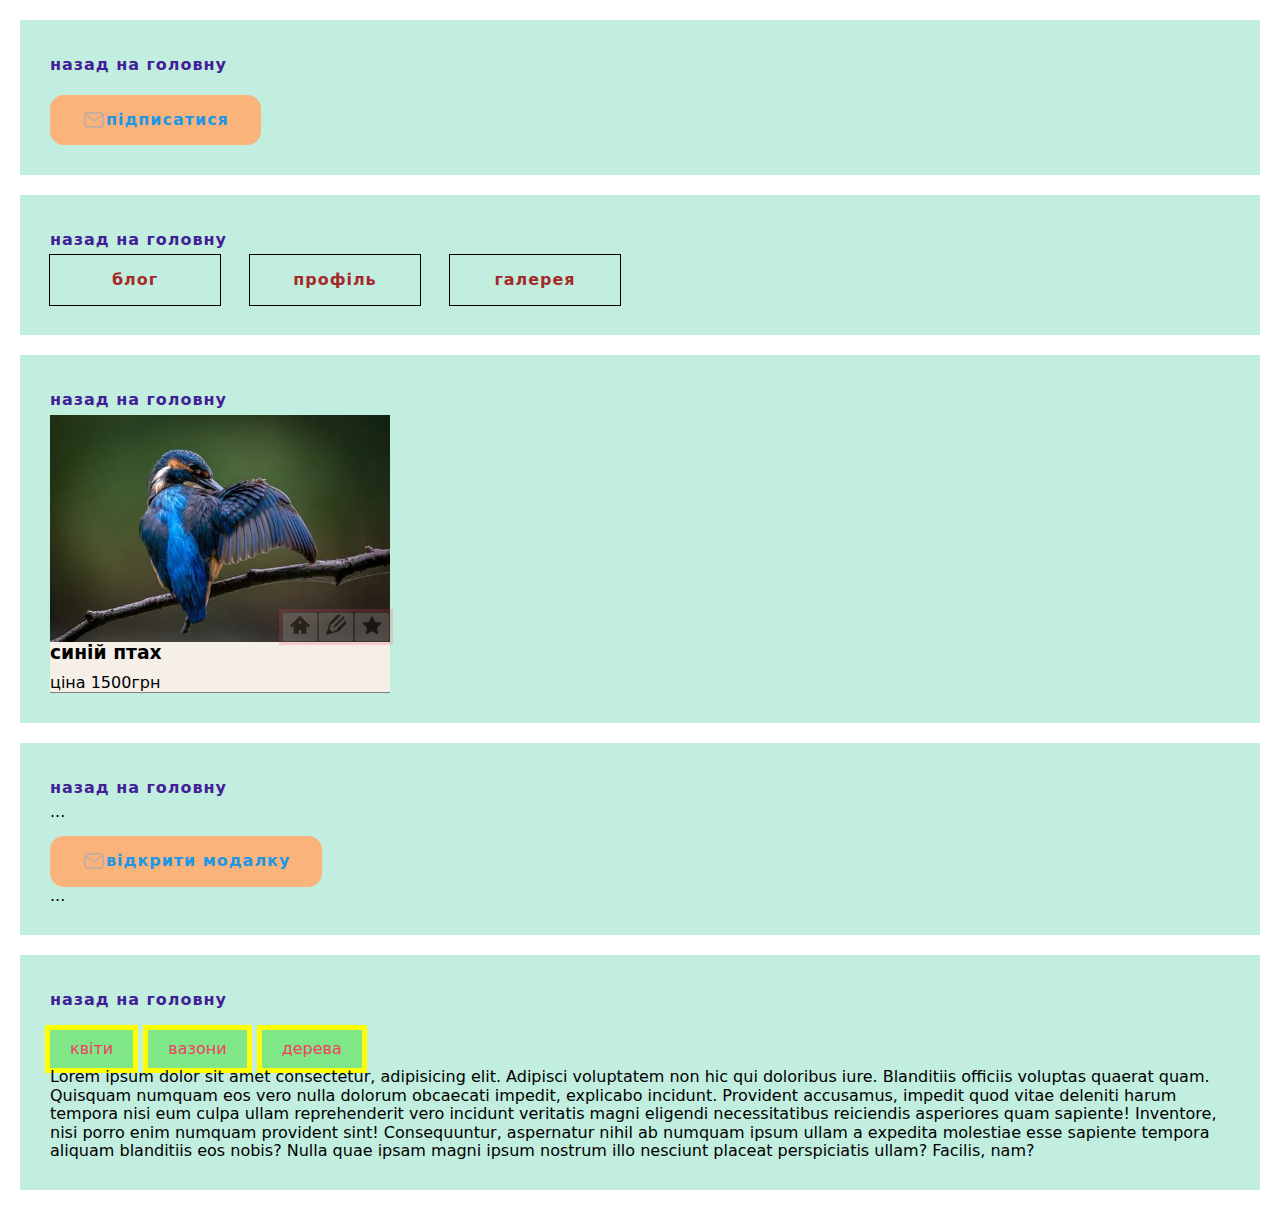
==== index.html @ 731b2d1d "modul_5" ====
<!DOCTYPE html>
<html lang="en">

<head>
    <meta charset="UTF-8" />
    <meta http-equiv="X-UA-Compatible" content="IE=edge" />
    <meta name="viewport" content="width=device-width, initial-scale=1.0" />
    <title>Document</title>
    <link
        href="https://fonts.googleapis.com/css2?family=Raleway:wght@700&family=Roboto:wght@400;500;700;900&display=swap"
        rel="stylesheet" />
    <link rel="stylesheet"
        href="https://cdnjs.cloudflare.com/ajax/libs/modern-normalize/1.1.0/modern-normalize.min.css" />
    <link rel="stylesheet" href="./css/button.css" />
</head>

<body>
    <section class="section button-section">
        <div class="container">
            <a href="./index.html" class="link">назад на головну</a>

            <button class="button">підписатися</button>
        </div>
    </section>

    <section class="section ul">
        <div class="container">
            <a href="./index.html" class="link">назад на головну</a>

            <ul class="menu list">
                <li class="menu-item"><a href="" class="menu-link link">блог</a></li>
                <li class="menu-item"><a href="" class="menu-link link">профіль</a></li>
                <li class="menu-item"><a href="" class="menu-link link">галерея</a></li>
            </ul>

        </div>
    </section>

    <section class="section overlay">
        <div class="container">
            <a href="./index.html" class="link">назад на головну</a>
            <article class="product">
                <div class="product-thumb">
                    <img src="./images/kingfisher-7346545__340.webp" alt="пташка" width="340" />
                    <div class="product-actions">
                        <button arial-label="обране" class="item">
                            <svg class="icon" width="20" height="20">
                                <use href="./images/symbol-defs.svg#icon-home2"></use>
                            </svg>
                        </button>
                        <button arial-label="відгуки" class="item">
                            <svg class="icon" width="20" height="20">
                                <use href="./images/symbol-defs.svg#icon-pencil2"></use>
                            </svg>
                        </button>
                        <button arial-label=" закладки" class="item">
                            <svg class="icon" width="20" height="20">
                                <use href="./images/symbol-defs.svg#icon-star-full"></use>
                            </svg>
                        </button>
                    </div>
                </div>
                <div class="product-meta">
                    <h3 class="product-name">синій птах</h3>
                    <p class="product-price">ціна 1500грн</p>
                </div>
        </div>

        </article>

    </section>

    <section class="section modal-window">
        <div class="container">
            <a href="./index.html" class="link">назад на головну</a>
            <P> ...
            </P>

            <button class="button" data-modal-open>відкрити модалку</button>

            <P> ...
            </P>

            <div class="backdrop is-hidden" data-modal>
                <div class="modal">
                    <p>Lorem ipsum dolor sit amet consectetur adipisicing elit. Quisquam quibusdam maxime laudantium
                        eaque, temporibus consectetur tenetur adipisci dolores porro repudiandae iusto ducimus expedita
                        quod aspernatur est cumque cupiditate. Doloremque, labore.
                        Lorem ipsum, dolor sit amet consectetur adipisicing elit. Sequi architecto possimus quam nemo
                        eius vitae autem quas non illo quibusdam? Recusandae voluptas culpa consequuntur veritatis.
                        Nobis assumenda saepe doloribus dolor.
                    </p>
                    <button data-modal-close>закрити</button>
                </div>
            </div>

            <script>
                const refs = {
                    openModalBtn: document.querySelector("[data-modal-open]"),
                    closeModalBtn: document.querySelector("[data-modal-close]"),
                    modal: document.querySelector("[data-modal]"),
                };

                refs.openModalBtn.addEventListener("click", toggleModal);
                refs.closeModalBtn.addEventListener("click", toggleModal);

                function toggleModal() {
                    refs.modal.classList.toggle("is-hidden");
                }
            </script>
        </div>
    </section>

    <section class="section windows">
        <div class="container">
            <a href="./index.html" class="link">назад на головну</a>
            <ul class="options">
                <li class="options-item">
                    <a href="" class="options-link">квіти</a>
                </li>
                <li class="options-item">
                    <a href="" class="options-link">вазони</a>
                </li>
                <li class="options-item">
                    <a href="" class="options-link">дерева</a>
                    <ul class="submenu">
                        <li><a href="">яблуні</a></li>
                        <li><a href="">груші</a></li>
                        <li><a href="">сливи</a></li>
                    </ul>
                </li>
            </ul>

            <p>Lorem ipsum dolor sit amet consectetur, adipisicing elit. Adipisci voluptatem non hic qui doloribus iure.
                Blanditiis officiis voluptas quaerat quam. Quisquam numquam eos vero nulla dolorum obcaecati impedit,
                explicabo incidunt.
                Provident accusamus, impedit quod vitae deleniti harum tempora nisi eum culpa ullam reprehenderit vero
                incidunt veritatis magni eligendi necessitatibus reiciendis asperiores quam sapiente! Inventore, nisi
                porro enim numquam provident sint!
                Consequuntur, aspernatur nihil ab numquam ipsum ullam a expedita molestiae esse sapiente tempora aliquam
                blanditiis eos nobis? Nulla quae ipsam magni ipsum nostrum illo nesciunt placeat perspiciatis ullam?
                Facilis, nam?</p>
        </div>

    </section>


</body>

</html>
---- css/button.css ----
p,
h1,
h2,
h3,
h4,
h5,
h6 {
  margin: 0;
}

ul,
ol {
  margin: 0;
  padding: 0;
}

img {
  display: block;
  height: auto;
}

.link {
  text-decoration: none;
}

.list {
  list-style: none;
}

.section {
  margin: 20px;
  background-color: rgb(193, 238, 223);
}

.container {
  padding: 30px;
}

.link {
  font-weight: 700;
  font-size: 16px;
  line-height: 1.88;
  letter-spacing: 0.06em;
  color: rgb(67, 30, 151);
}

/*----------------------button*/
.button {
  position: relative;
  display: inline-block;
  padding: 10px 32px;
  margin-top: 15px;
  min-width: 200px;
  border: transparent;
  border-radius: 14px;

  color: rgb(33, 150, 228);
  cursor: pointer;
  background-color: rgb(250, 180, 123);
  font-weight: 700;
  font-size: 16px;
  line-height: 1.88;
  display: flex;
  align-items: center;
  text-align: center;
  letter-spacing: 0.06em;
  overflow: hidden;

  transition: background-color;
  transition-duration: 250ms;
  transition-timing-function: cubic-bezier(0.4, 0, 0.2, 1);
}

.button:hover,
.button:focus {
  background-color: rgb(241, 239, 122);
  color: brown;
}

.button::before,
.button::after {
  content: "";
  width: 24px;
  height: 24px;
  transition: transform 250ms cubic-bezier(0.4, 0, 0.2, 1);
}

.button::before {
  background-image: url(../images/mail.svg);
  background-size: contain;
}

.button:hover::before {
  transform: translateY(-43px);
}

.button::after {
  position: absolute;
  top: 50%;
  left: 30px;
  transform: translateY(calc(-50% + 40px));

  background-image: url(../images/phone.svg);
  background-size: contain;
}

.button:hover::after {
  transform: translateY(-50%);
}

/*  ---------------------ul*/
.menu {
  display: flex;
  gap: 30px;
}

.menu-link {
  position: relative;
  outline: 1px solid black;

  display: block;
  padding: 10px 20px;
  text-decoration: none;
  color: brown;
  min-width: 170px;
  text-align: center;
}

.menu-link::after {
  content: "";

  position: absolute;
  left: 0;
  bottom: 0;

  display: block;
  width: 100%;
  height: 8px;
  background-color: rgb(250, 180, 123);
  /*opacity: 0;*/
  transform: scaleX(0);

  transition: width 250ms cubic-bezier(0.4, 0, 0.2, 1);
}

.menu-link:hover::after {
  display: block;
  /*opacity: 1;*/
  /*width: 100%;*/
  transform: scaleX(1);
}

/*--------------------------overlay*/
.product-thumb {
  position: relative;
}

.product-thumb::before {
  display: inline-block;
  position: absolute;
  content: "";
  width: 100%;
  height: 100%;
  background-color: rgba(125, 200, 243, 0.5);
  opacity: 0;
}

.product-thumb:hover::before {
  opacity: 1;
}

.product {
  width: 340px;
  background-color: rgb(245, 239, 232);
  border-bottom: 1px solid gray;
}

.product:hover .product-actions {
  opacity: 1;
}

.product-actions {
  position: absolute;
  display: flex;
  justify-content: center;

  outline: 3px solid rgb(240, 64, 102);
  bottom: 0;
  right: 0;
  opacity: 0.2;
  transition: 250ms opacity;
}

.product-actions .icon {
}

.product-name {
  margin-top: 0;
  margin-bottom: 10px;
}

.product-price {
  margin-top: 0;
  margin-bottom: 0px;
}

/*---------------------modal-window*/

.backdrop {
  position: fixed;
  top: 0;
  left: 0;
  width: 100%;
  height: 100%;
  background-color: rgb(226, 240, 104, 0.5);
}

.backdrop.is-hidden{
    opacity: 0;
    pointer-events: none;
}

.modal {
  position: absolute;
  top: 50%;
  left: 50%;
  transform: translate(-50%, -50%);

  height: 200px;
  width: 500px;
  padding: 10px;

  background-color: rgb(131, 241, 241);
}

/*----------------windows*/

.options{
    padding: 0;
    margin: 0;
    list-style: none;

    display: flex;
    margin-top: 15px;
}
.options-item{
    margin-right: 15px;
    outline: 5px solid yellow ;
    
}

.options-item:hover .submenu{
    display: block;
}

.options-link{
    display: block;
    padding: 10px 20px;

    text-decoration: none;
    background-color: rgb(128, 231, 136);
    color: rgb(240, 64, 102);
}

.submenu{
    margin: 0;
    padding: 0;
    list-style: none;
    background-color: rgb(163, 224, 252);
    
    display: none;
}

.submenu a{
    text-decoration: none;
}
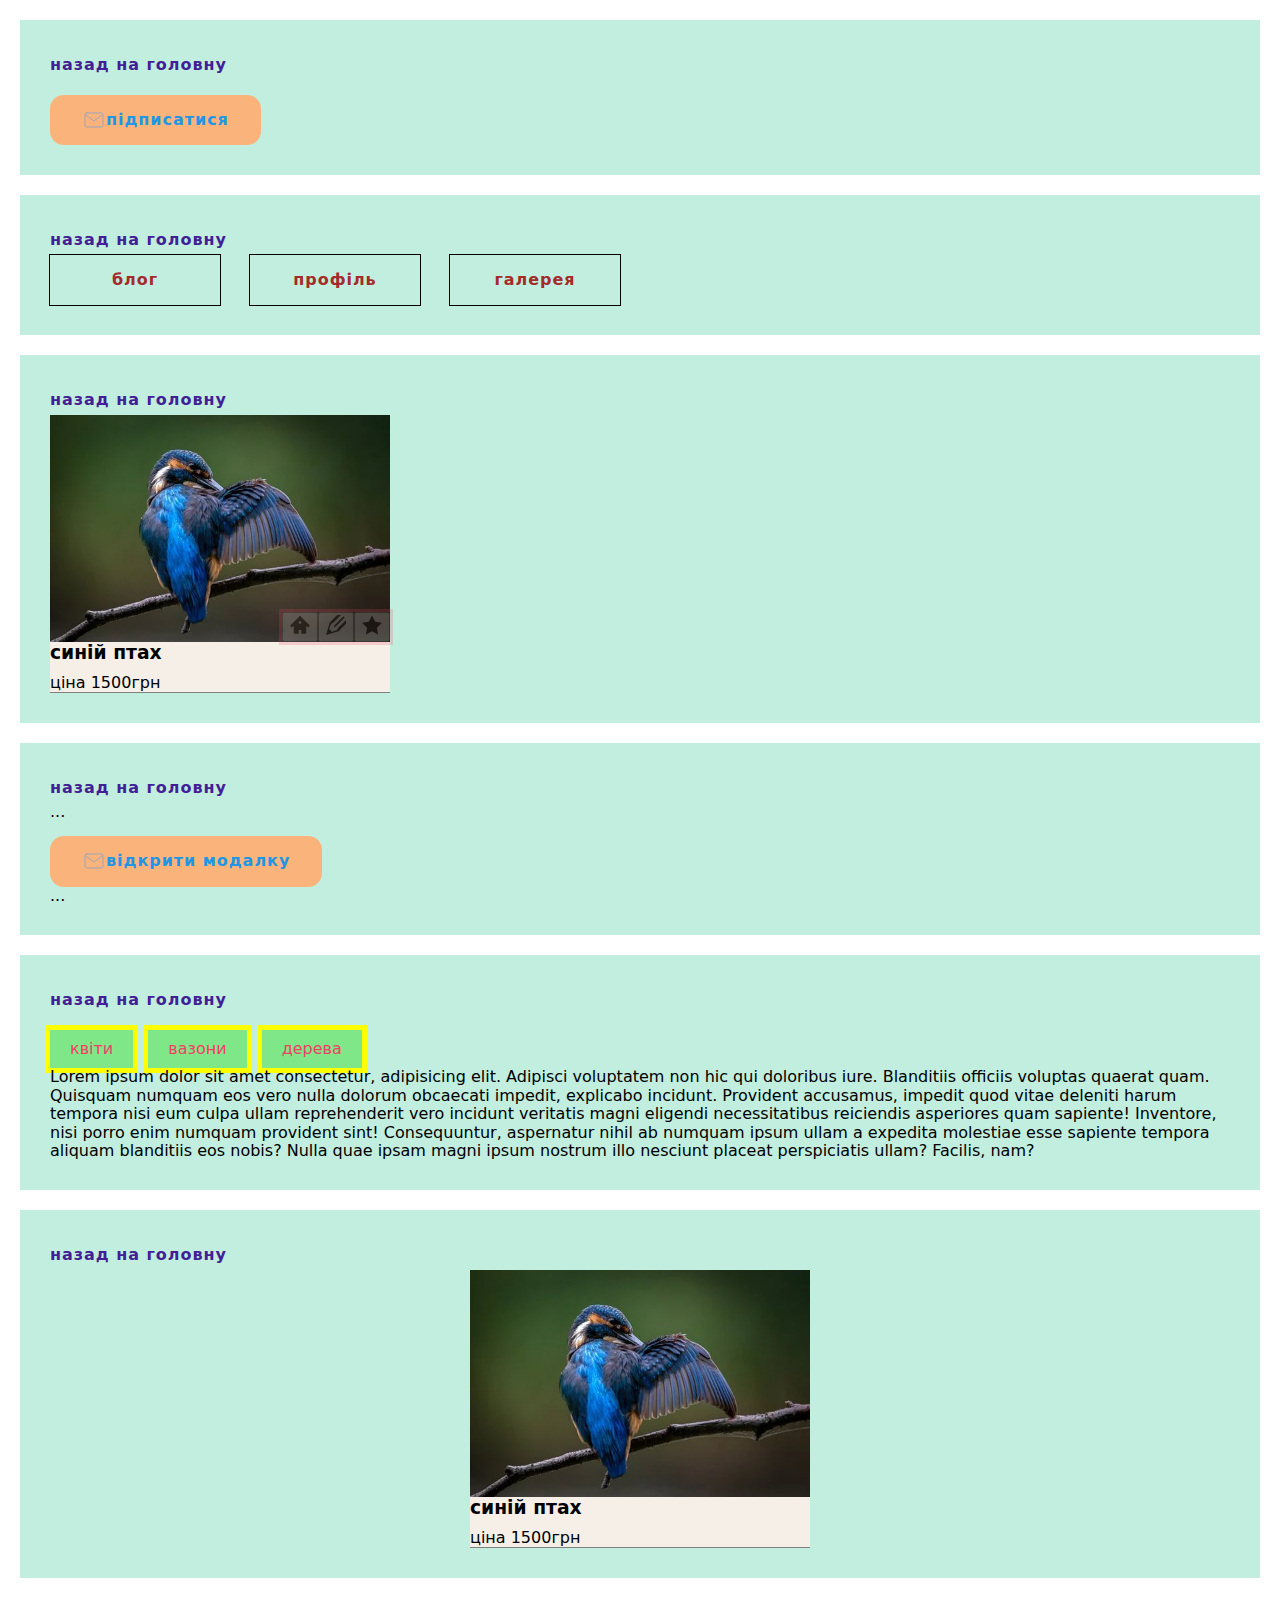
==== commit a8bcd2c6: "modul5" ====
--- a/index.html
+++ b/index.html
@@ -70,7 +70,7 @@
 
     </section>
 
-    <section class="section modal-window">
+    <section class="section section-window">
         <div class="container">
             <a href="./index.html" class="link">назад на головну</a>
             <P> ...
@@ -111,7 +111,7 @@
         </div>
     </section>
 
-    <section class="section windows">
+    <section class="section list">
         <div class="container">
             <a href="./index.html" class="link">назад на головну</a>
             <ul class="options">
@@ -144,6 +144,44 @@
 
     </section>
 
+    <section class="section overlay">
+        <div class="container">
+            <a href="./index.html" class="link">назад на головну</a>
+            <article class="bird">
+                <div class="bird-thumb">
+                    <img src="./images/kingfisher-7346545__340.webp" alt="пташка" width="340" />
+                    <div class="bird-overlay">
+                        <div class="bird-actions">
+                            <button arial-label="обране" class="item">
+                                <svg class="icon" width="20" height="20">
+                                    <use href="./images/symbol-defs.svg#icon-home2"></use>
+                                </svg>
+                            </button>
+                            <button arial-label="відгуки" class="item">
+                                <svg class="icon" width="20" height="20">
+                                    <use href="./images/symbol-defs.svg#icon-pencil2"></use>
+                                </svg>
+                            </button>
+                            <button arial-label=" закладки" class="item">
+                                <svg class="icon" width="20" height="20">
+                                    <use href="./images/symbol-defs.svg#icon-star-full"></use>
+                                </svg>
+                            </button>
+                        </div>
+                    </div>
+                </div>
+                <div class="bird-meta">
+                    <h3 class="bird-name">синій птах</h3>
+                    <p class="bird-price">ціна 1500грн</p>
+                </div>
+        </div>
+    
+        </article>
+    
+    </section>
+
+    
+
 
 </body>
 
--- a/css/button.css
+++ b/css/button.css
@@ -5,237 +5,234 @@
 h4,
 h5,
 h6 {
-  margin: 0;
+    margin: 0;
 }
 
 ul,
 ol {
-  margin: 0;
-  padding: 0;
+    margin: 0;
+    padding: 0;
 }
 
 img {
-  display: block;
-  height: auto;
+    display: block;
+    height: auto;
 }
 
 .link {
-  text-decoration: none;
+    text-decoration: none;
 }
 
 .list {
-  list-style: none;
+    list-style: none;
 }
 
 .section {
-  margin: 20px;
-  background-color: rgb(193, 238, 223);
+    margin: 20px;
+    background-color: rgb(193, 238, 223);
 }
 
 .container {
-  padding: 30px;
+    padding: 30px;
 }
 
 .link {
-  font-weight: 700;
-  font-size: 16px;
-  line-height: 1.88;
-  letter-spacing: 0.06em;
-  color: rgb(67, 30, 151);
+    font-weight: 700;
+    font-size: 16px;
+    line-height: 1.88;
+    letter-spacing: 0.06em;
+    color: rgb(67, 30, 151);
 }
 
 /*----------------------button*/
 .button {
-  position: relative;
-  display: inline-block;
-  padding: 10px 32px;
-  margin-top: 15px;
-  min-width: 200px;
-  border: transparent;
-  border-radius: 14px;
-
-  color: rgb(33, 150, 228);
-  cursor: pointer;
-  background-color: rgb(250, 180, 123);
-  font-weight: 700;
-  font-size: 16px;
-  line-height: 1.88;
-  display: flex;
-  align-items: center;
-  text-align: center;
-  letter-spacing: 0.06em;
-  overflow: hidden;
-
-  transition: background-color;
-  transition-duration: 250ms;
-  transition-timing-function: cubic-bezier(0.4, 0, 0.2, 1);
+    position: relative;
+    display: inline-block;
+    padding: 10px 32px;
+    margin-top: 15px;
+    min-width: 200px;
+    border: transparent;
+    border-radius: 14px;
+
+    color: rgb(33, 150, 228);
+    cursor: pointer;
+    background-color: rgb(250, 180, 123);
+    font-weight: 700;
+    font-size: 16px;
+    line-height: 1.88;
+    display: flex;
+    align-items: center;
+    text-align: center;
+    letter-spacing: 0.06em;
+    overflow: hidden;
+
+    transition: background-color;
+    transition-duration: 250ms;
+    transition-timing-function: cubic-bezier(0.4, 0, 0.2, 1);
 }
 
 .button:hover,
 .button:focus {
-  background-color: rgb(241, 239, 122);
-  color: brown;
+    background-color: rgb(241, 239, 122);
+    color: brown;
 }
 
 .button::before,
 .button::after {
-  content: "";
-  width: 24px;
-  height: 24px;
-  transition: transform 250ms cubic-bezier(0.4, 0, 0.2, 1);
+    content: "";
+    width: 24px;
+    height: 24px;
+    transition: transform 250ms cubic-bezier(0.4, 0, 0.2, 1);
 }
 
 .button::before {
-  background-image: url(../images/mail.svg);
-  background-size: contain;
+    background-image: url(../images/mail.svg);
+    background-size: contain;
 }
 
 .button:hover::before {
-  transform: translateY(-43px);
+    transform: translateY(-43px);
 }
 
 .button::after {
-  position: absolute;
-  top: 50%;
-  left: 30px;
-  transform: translateY(calc(-50% + 40px));
-
-  background-image: url(../images/phone.svg);
-  background-size: contain;
+    position: absolute;
+    top: 50%;
+    left: 30px;
+    transform: translateY(calc(-50% + 40px));
+
+    background-image: url(../images/phone.svg);
+    background-size: contain;
 }
 
 .button:hover::after {
-  transform: translateY(-50%);
+    transform: translateY(-50%);
 }
 
 /*  ---------------------ul*/
 .menu {
-  display: flex;
-  gap: 30px;
+    display: flex;
+    gap: 30px;
 }
 
 .menu-link {
-  position: relative;
-  outline: 1px solid black;
-
-  display: block;
-  padding: 10px 20px;
-  text-decoration: none;
-  color: brown;
-  min-width: 170px;
-  text-align: center;
+    position: relative;
+    outline: 1px solid black;
+
+    display: block;
+    padding: 10px 20px;
+    text-decoration: none;
+    color: brown;
+    min-width: 170px;
+    text-align: center;
 }
 
 .menu-link::after {
-  content: "";
-
-  position: absolute;
-  left: 0;
-  bottom: 0;
-
-  display: block;
-  width: 100%;
-  height: 8px;
-  background-color: rgb(250, 180, 123);
-  /*opacity: 0;*/
-  transform: scaleX(0);
-
-  transition: width 250ms cubic-bezier(0.4, 0, 0.2, 1);
+    content: "";
+
+    position: absolute;
+    left: 0;
+    bottom: 0;
+
+    display: block;
+    width: 100%;
+    height: 8px;
+    background-color: rgb(250, 180, 123);
+    /*opacity: 0;*/
+    transform: scaleX(0);
+
+    transition: width 250ms cubic-bezier(0.4, 0, 0.2, 1);
 }
 
 .menu-link:hover::after {
-  display: block;
-  /*opacity: 1;*/
-  /*width: 100%;*/
-  transform: scaleX(1);
+    display: block;
+    /*opacity: 1;*/
+    /*width: 100%;*/
+    transform: scaleX(1);
 }
 
 /*--------------------------overlay*/
 .product-thumb {
-  position: relative;
+    position: relative;
 }
 
 .product-thumb::before {
-  display: inline-block;
-  position: absolute;
-  content: "";
-  width: 100%;
-  height: 100%;
-  background-color: rgba(125, 200, 243, 0.5);
-  opacity: 0;
+    display: inline-block;
+    position: absolute;
+    content: "";
+    width: 100%;
+    height: 100%;
+    background-color: rgba(125, 200, 243, 0.5);
+    opacity: 0;
 }
 
 .product-thumb:hover::before {
-  opacity: 1;
+    opacity: 1;
 }
 
 .product {
-  width: 340px;
-  background-color: rgb(245, 239, 232);
-  border-bottom: 1px solid gray;
+    width: 340px;
+    background-color: rgb(245, 239, 232);
+    border-bottom: 1px solid gray;
 }
 
 .product:hover .product-actions {
-  opacity: 1;
+    opacity: 1;
 }
 
 .product-actions {
-  position: absolute;
-  display: flex;
-  justify-content: center;
-
-  outline: 3px solid rgb(240, 64, 102);
-  bottom: 0;
-  right: 0;
-  opacity: 0.2;
-  transition: 250ms opacity;
-}
-
-.product-actions .icon {
+    position: absolute;
+    display: flex;
+    justify-content: center;
+
+    outline: 3px solid rgb(240, 64, 102);
+    bottom: 0;
+    right: 0;
+    opacity: 0.2;
+    transition: 250ms opacity;
 }
 
 .product-name {
-  margin-top: 0;
-  margin-bottom: 10px;
+    margin-top: 0;
+    margin-bottom: 10px;
 }
 
 .product-price {
-  margin-top: 0;
-  margin-bottom: 0px;
-}
-
-/*---------------------modal-window*/
+    margin-top: 0;
+    margin-bottom: 0px;
+}
+
+/*---------------------window*/
 
 .backdrop {
-  position: fixed;
-  top: 0;
-  left: 0;
-  width: 100%;
-  height: 100%;
-  background-color: rgb(226, 240, 104, 0.5);
-}
-
-.backdrop.is-hidden{
+    position: fixed;
+    top: 0;
+    left: 0;
+    width: 100%;
+    height: 100%;
+    background-color: rgb(226, 240, 104, 0.5);
+}
+
+.backdrop.is-hidden {
     opacity: 0;
     pointer-events: none;
 }
 
 .modal {
-  position: absolute;
-  top: 50%;
-  left: 50%;
-  transform: translate(-50%, -50%);
-
-  height: 200px;
-  width: 500px;
-  padding: 10px;
-
-  background-color: rgb(131, 241, 241);
-}
-
-/*----------------windows*/
-
-.options{
+    position: absolute;
+    top: 50%;
+    left: 50%;
+    transform: translate(-50%, -50%);
+
+    height: 200px;
+    width: 500px;
+    padding: 10px;
+
+    background-color: rgb(131, 241, 241);
+}
+
+/*----------------list*/
+
+.options {
     padding: 0;
     margin: 0;
     list-style: none;
@@ -243,17 +240,18 @@
     display: flex;
     margin-top: 15px;
 }
-.options-item{
+
+.options-item {
     margin-right: 15px;
-    outline: 5px solid yellow ;
-    
-}
-
-.options-item:hover .submenu{
-    display: block;
-}
-
-.options-link{
+    outline: 5px solid yellow;
+
+}
+
+.options-item:hover .submenu {
+    display: block;
+}
+
+.options-link {
     display: block;
     padding: 10px 20px;
 
@@ -262,15 +260,84 @@
     color: rgb(240, 64, 102);
 }
 
-.submenu{
+.submenu {
     margin: 0;
     padding: 0;
     list-style: none;
     background-color: rgb(163, 224, 252);
+
+    display: none;
+}
+
+.submenu a {
+    text-decoration: none;
+}
+
+/*-----------------------------modal*/
+
+.bird-thumb {
+    position: relative;
+    overflow-y: hidden;
+
+}
+
+.bird-overlay{
     
-    display: none;
-}
-
-.submenu a{
-    text-decoration: none;
-}+    position: absolute;
+    top: 0;
+    left: 0;
+    content: "";
+    width: 100%;
+    height: 100%;
+    background-color: rgba(125, 200, 243, 0.5);
+
+    transform: translateX(-100%);
+    transition: transform 250ms cubic-bezier(0.4, 0, 0.2, 1);
+
+}
+
+.bird:hover .bird-overlay {
+    transform: translateX(0);
+}
+
+.bird-thumb:hover::before {
+    opacity: 1;
+}
+
+.bird {
+    width: 340px;
+    margin-left: auto;
+    margin-right: auto;
+    
+
+    background-color: rgb(245, 239, 232);
+    border-bottom: 1px solid gray;
+}
+
+.bird:hover .bird-actions {
+    opacity: 1;
+}
+
+.bird-actions {
+    position: absolute;
+    display: flex;
+    justify-content: center;
+
+    outline: 3px solid rgb(240, 64, 102);
+    bottom: 0;
+    right: 0;
+    opacity: 0;
+    transition: 250ms opacity;
+}
+
+
+.bird-name {
+    margin-top: 0;
+    margin-bottom: 10px;
+}
+
+.bird-price {
+    margin-top: 0;
+    margin-bottom: 0px;
+}
+
